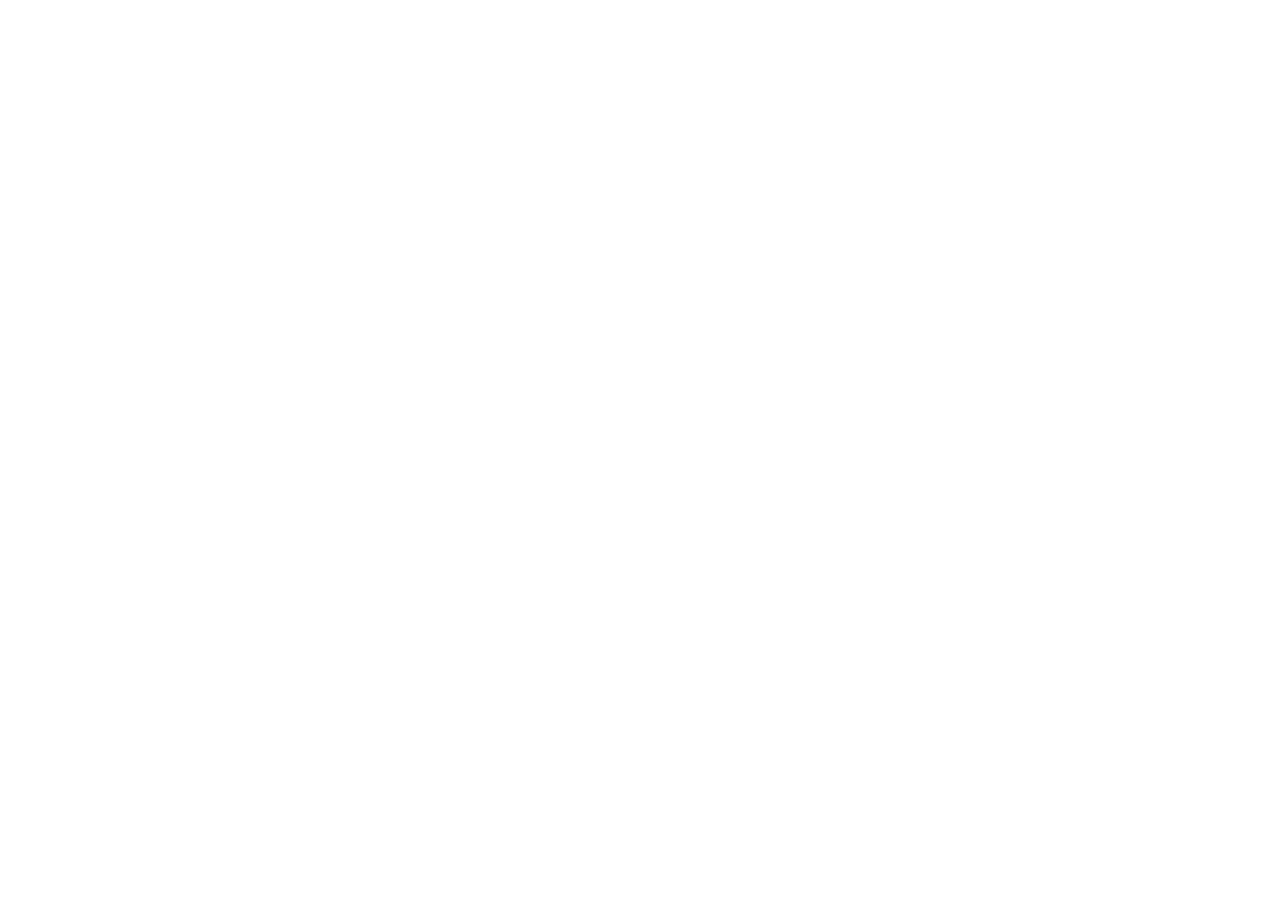
==== login.html @ 9ccfa8c4 "初始化项目" ====
<!DOCTYPE html>
<html lang="en">

<head>
    <meta charset="UTF-8">
    <meta name="viewport" content="width=device-width, initial-scale=1.0">
    <title>Document</title>
</head>

<body>

</body>

</html>
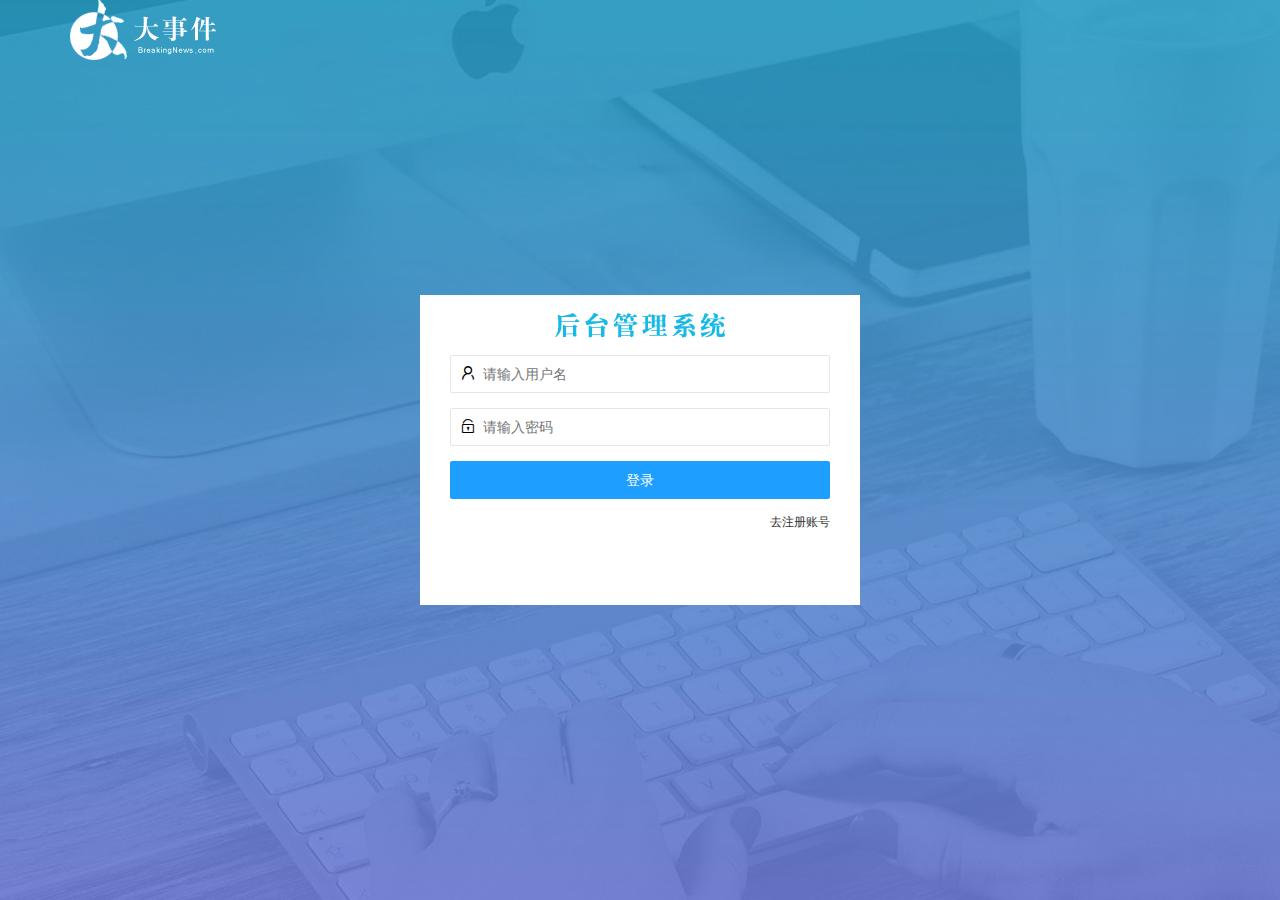
==== commit 88781d8d: "完成了登录和注册功能的开发" ====
--- a/login.html
+++ b/login.html
@@ -4,8 +4,83 @@
 <head>
     <meta charset="UTF-8">
     <meta name="viewport" content="width=device-width, initial-scale=1.0">
-    <title>Document</title>
+    <title>大事件-注册/登录</title>
+    <!-- 引入LayUI的样式 -->
+    <link rel="stylesheet" href="/assets/lib/layui/css/layui.css" />
+    <!-- 引入自己的css -->
+    <link rel="stylesheet" href="/assets/css/login.css" />
 </head>
+<!-- 头部logo模块 -->
+<div class="layui-main">
+    <img src="/assets/images/logo.png" alt="" />
+</div>
+
+<!-- 登录注册区域 -->
+<div class="loginAndRegBox">
+    <div class="title-box"></div>
+    <!-- 登陆的div -->
+    <div class="login-box">
+        <!-- 登陆的表单 -->
+        <form class="layui-form" id="form_login">
+            <!-- 用户名 -->
+            <div class="layui-form-item">
+                <i class="layui-icon layui-icon-username"></i>
+                <input type="text" name="username" required lay-verify="required" placeholder="请输入用户名" autocomplete="off" class="layui-input">
+            </div>
+            <!-- 密码 -->
+            <div class="layui-form-item ">
+                <i class="layui-icon layui-icon-password"></i>
+                <input type="password" name="password" required lay-verify="required|pwd" placeholder="请输入密码" autocomplete="off" class="layui-input">
+            </div>
+            <!-- 登录按钮 -->
+            <div class="layui-form-item">
+                <!-- 注意: 表单按钮和普通按钮的最大区别就是 lay-submit属性 -->
+                <button class="layui-btn layui-btn-fluid layui-btn-normal" lay-submit>登录</button>
+            </div>
+            <div class="layui-form-item links">
+                <a href="javascript:;" id="link_reg">去注册账号</a>
+            </div>
+        </form>
+
+    </div>
+    <!-- 注册的div -->
+    <div class="reg-box">
+        <form class="layui-form" id="form_reg">
+            <!-- 用户名 -->
+            <div class="layui-form-item">
+                <i class="layui-icon layui-icon-username"></i>
+                <input type="text" name="username" required lay-verify="required" placeholder="请输入用户名" autocomplete="off" class="layui-input">
+            </div>
+            <!-- 密码 -->
+            <div class="layui-form-item ">
+                <i class="layui-icon layui-icon-password"></i>
+                <input type="password" name="password" required lay-verify="required|pwd" placeholder="请输入密码" autocomplete="off" class="layui-input">
+            </div>
+            <!-- 二次密码 -->
+            <div class="layui-form-item ">
+                <i class="layui-icon layui-icon-password"></i>
+                <input type="password" name="repassword" required lay-verify="required|pwd|repwd" placeholder="再次确认密码" autocomplete="off" class="layui-input">
+            </div>
+            <!-- 注册按钮 -->
+            <div class="layui-form-item">
+                <!-- 注意: 表单按钮和普通按钮的最大区别就是 lay-submit属性 -->
+                <button class="layui-btn layui-btn-fluid layui-btn-normal" lay-submit>注册</button>
+            </div>
+            <div class="layui-form-item links">
+                <a href="javascript:;" id="link_login">去登陆</a>
+            </div>
+        </form>
+
+    </div>
+</div>
+<!-- 导入leyUI的js文件 -->
+<script src="/assets/lib/layui/layui.all.js"></script>
+<!-- 导入jQuery -->
+<script src="/assets/lib/jquery.js"></script>
+<!-- 导入baseAPI -->
+<script src="/assets/js/baseAPI.js"></script>
+<!-- 导入自己的js -->
+<script src="/assets/js/login.js"></script>
 
 <body>
 
--- a/assets/lib/layui/css/layui.css
+++ b/assets/lib/layui/css/layui.css
@@ -0,0 +1,2 @@
+/** layui-v2.5.5 MIT License By https://www.layui.com */
+ .layui-inline,img{display:inline-block;vertical-align:middle}h1,h2,h3,h4,h5,h6{font-weight:400}.layui-edge,.layui-header,.layui-inline,.layui-main{position:relative}.layui-body,.layui-edge,.layui-elip{overflow:hidden}.layui-btn,.layui-edge,.layui-inline,img{vertical-align:middle}.layui-btn,.layui-disabled,.layui-icon,.layui-unselect{-moz-user-select:none;-webkit-user-select:none;-ms-user-select:none}.layui-elip,.layui-form-checkbox span,.layui-form-pane .layui-form-label{text-overflow:ellipsis;white-space:nowrap}.layui-breadcrumb,.layui-tree-btnGroup{visibility:hidden}blockquote,body,button,dd,div,dl,dt,form,h1,h2,h3,h4,h5,h6,input,li,ol,p,pre,td,textarea,th,ul{margin:0;padding:0;-webkit-tap-highlight-color:rgba(0,0,0,0)}a:active,a:hover{outline:0}img{border:none}li{list-style:none}table{border-collapse:collapse;border-spacing:0}h4,h5,h6{font-size:100%}button,input,optgroup,option,select,textarea{font-family:inherit;font-size:inherit;font-style:inherit;font-weight:inherit;outline:0}pre{white-space:pre-wrap;white-space:-moz-pre-wrap;white-space:-pre-wrap;white-space:-o-pre-wrap;word-wrap:break-word}body{line-height:24px;font:14px Helvetica Neue,Helvetica,PingFang SC,Tahoma,Arial,sans-serif}hr{height:1px;margin:10px 0;border:0;clear:both}a{color:#333;text-decoration:none}a:hover{color:#777}a cite{font-style:normal;*cursor:pointer}.layui-border-box,.layui-border-box *{box-sizing:border-box}.layui-box,.layui-box *{box-sizing:content-box}.layui-clear{clear:both;*zoom:1}.layui-clear:after{content:'\20';clear:both;*zoom:1;display:block;height:0}.layui-inline{*display:inline;*zoom:1}.layui-edge{display:inline-block;width:0;height:0;border-width:6px;border-style:dashed;border-color:transparent}.layui-edge-top{top:-4px;border-bottom-color:#999;border-bottom-style:solid}.layui-edge-right{border-left-color:#999;border-left-style:solid}.layui-edge-bottom{top:2px;border-top-color:#999;border-top-style:solid}.layui-edge-left{border-right-color:#999;border-right-style:solid}.layui-disabled,.layui-disabled:hover{color:#d2d2d2!important;cursor:not-allowed!important}.layui-circle{border-radius:100%}.layui-show{display:block!important}.layui-hide{display:none!important}@font-face{font-family:layui-icon;src:url(../font/iconfont.eot?v=250);src:url(../font/iconfont.eot?v=250#iefix) format('embedded-opentype'),url(../font/iconfont.woff2?v=250) format('woff2'),url(../font/iconfont.woff?v=250) format('woff'),url(../font/iconfont.ttf?v=250) format('truetype'),url(../font/iconfont.svg?v=250#layui-icon) format('svg')}.layui-icon{font-family:layui-icon!important;font-size:16px;font-style:normal;-webkit-font-smoothing:antialiased;-moz-osx-font-smoothing:grayscale}.layui-icon-reply-fill:before{content:"\e611"}.layui-icon-set-fill:before{content:"\e614"}.layui-icon-menu-fill:before{content:"\e60f"}.layui-icon-search:before{content:"\e615"}.layui-icon-share:before{content:"\e641"}.layui-icon-set-sm:before{content:"\e620"}.layui-icon-engine:before{content:"\e628"}.layui-icon-close:before{content:"\1006"}.layui-icon-close-fill:before{content:"\1007"}.layui-icon-chart-screen:before{content:"\e629"}.layui-icon-star:before{content:"\e600"}.layui-icon-circle-dot:before{content:"\e617"}.layui-icon-chat:before{content:"\e606"}.layui-icon-release:before{content:"\e609"}.layui-icon-list:before{content:"\e60a"}.layui-icon-chart:before{content:"\e62c"}.layui-icon-ok-circle:before{content:"\1005"}.layui-icon-layim-theme:before{content:"\e61b"}.layui-icon-table:before{content:"\e62d"}.layui-icon-right:before{content:"\e602"}.layui-icon-left:before{content:"\e603"}.layui-icon-cart-simple:before{content:"\e698"}.layui-icon-face-cry:before{content:"\e69c"}.layui-icon-face-smile:before{content:"\e6af"}.layui-icon-survey:before{content:"\e6b2"}.layui-icon-tree:before{content:"\e62e"}.layui-icon-upload-circle:before{content:"\e62f"}.layui-icon-add-circle:before{content:"\e61f"}.layui-icon-download-circle:before{content:"\e601"}.layui-icon-templeate-1:before{content:"\e630"}.layui-icon-util:before{content:"\e631"}.layui-icon-face-surprised:before{content:"\e664"}.layui-icon-edit:before{content:"\e642"}.layui-icon-speaker:before{content:"\e645"}.layui-icon-down:before{content:"\e61a"}.layui-icon-file:before{content:"\e621"}.layui-icon-layouts:before{content:"\e632"}.layui-icon-rate-half:before{content:"\e6c9"}.layui-icon-add-circle-fine:before{content:"\e608"}.layui-icon-prev-circle:before{content:"\e633"}.layui-icon-read:before{content:"\e705"}.layui-icon-404:before{content:"\e61c"}.layui-icon-carousel:before{content:"\e634"}.layui-icon-help:before{content:"\e607"}.layui-icon-code-circle:before{content:"\e635"}.layui-icon-water:before{content:"\e636"}.layui-icon-username:before{content:"\e66f"}.layui-icon-find-fill:before{content:"\e670"}.layui-icon-about:before{content:"\e60b"}.layui-icon-location:before{content:"\e715"}.layui-icon-up:before{content:"\e619"}.layui-icon-pause:before{content:"\e651"}.layui-icon-date:before{content:"\e637"}.layui-icon-layim-uploadfile:before{content:"\e61d"}.layui-icon-delete:before{content:"\e640"}.layui-icon-play:before{content:"\e652"}.layui-icon-top:before{content:"\e604"}.layui-icon-friends:before{content:"\e612"}.layui-icon-refresh-3:before{content:"\e9aa"}.layui-icon-ok:before{content:"\e605"}.layui-icon-layer:before{content:"\e638"}.layui-icon-face-smile-fine:before{content:"\e60c"}.layui-icon-dollar:before{content:"\e659"}.layui-icon-group:before{content:"\e613"}.layui-icon-layim-download:before{content:"\e61e"}.layui-icon-picture-fine:before{content:"\e60d"}.layui-icon-link:before{content:"\e64c"}.layui-icon-diamond:before{content:"\e735"}.layui-icon-log:before{content:"\e60e"}.layui-icon-rate-solid:before{content:"\e67a"}.layui-icon-fonts-del:before{content:"\e64f"}.layui-icon-unlink:before{content:"\e64d"}.layui-icon-fonts-clear:before{content:"\e639"}.layui-icon-triangle-r:before{content:"\e623"}.layui-icon-circle:before{content:"\e63f"}.layui-icon-radio:before{content:"\e643"}.layui-icon-align-center:before{content:"\e647"}.layui-icon-align-right:before{content:"\e648"}.layui-icon-align-left:before{content:"\e649"}.layui-icon-loading-1:before{content:"\e63e"}.layui-icon-return:before{content:"\e65c"}.layui-icon-fonts-strong:before{content:"\e62b"}.layui-icon-upload:before{content:"\e67c"}.layui-icon-dialogue:before{content:"\e63a"}.layui-icon-video:before{content:"\e6ed"}.layui-icon-headset:before{content:"\e6fc"}.layui-icon-cellphone-fine:before{content:"\e63b"}.layui-icon-add-1:before{content:"\e654"}.layui-icon-face-smile-b:before{content:"\e650"}.layui-icon-fonts-html:before{content:"\e64b"}.layui-icon-form:before{content:"\e63c"}.layui-icon-cart:before{content:"\e657"}.layui-icon-camera-fill:before{content:"\e65d"}.layui-icon-tabs:before{content:"\e62a"}.layui-icon-fonts-code:before{content:"\e64e"}.layui-icon-fire:before{content:"\e756"}.layui-icon-set:before{content:"\e716"}.layui-icon-fonts-u:before{content:"\e646"}.layui-icon-triangle-d:before{content:"\e625"}.layui-icon-tips:before{content:"\e702"}.layui-icon-picture:before{content:"\e64a"}.layui-icon-more-vertical:before{content:"\e671"}.layui-icon-flag:before{content:"\e66c"}.layui-icon-loading:before{content:"\e63d"}.layui-icon-fonts-i:before{content:"\e644"}.layui-icon-refresh-1:before{content:"\e666"}.layui-icon-rmb:before{content:"\e65e"}.layui-icon-home:before{content:"\e68e"}.layui-icon-user:before{content:"\e770"}.layui-icon-notice:before{content:"\e667"}.layui-icon-login-weibo:before{content:"\e675"}.layui-icon-voice:before{content:"\e688"}.layui-icon-upload-drag:before{content:"\e681"}.layui-icon-login-qq:before{content:"\e676"}.layui-icon-snowflake:before{content:"\e6b1"}.layui-icon-file-b:before{content:"\e655"}.layui-icon-template:before{content:"\e663"}.layui-icon-auz:before{content:"\e672"}.layui-icon-console:before{content:"\e665"}.layui-icon-app:before{content:"\e653"}.layui-icon-prev:before{content:"\e65a"}.layui-icon-website:before{content:"\e7ae"}.layui-icon-next:before{content:"\e65b"}.layui-icon-component:before{content:"\e857"}.layui-icon-more:before{content:"\e65f"}.layui-icon-login-wechat:before{content:"\e677"}.layui-icon-shrink-right:before{content:"\e668"}.layui-icon-spread-left:before{content:"\e66b"}.layui-icon-camera:before{content:"\e660"}.layui-icon-note:before{content:"\e66e"}.layui-icon-refresh:before{content:"\e669"}.layui-icon-female:before{content:"\e661"}.layui-icon-male:before{content:"\e662"}.layui-icon-password:before{content:"\e673"}.layui-icon-senior:before{content:"\e674"}.layui-icon-theme:before{content:"\e66a"}.layui-icon-tread:before{content:"\e6c5"}.layui-icon-praise:before{content:"\e6c6"}.layui-icon-star-fill:before{content:"\e658"}.layui-icon-rate:before{content:"\e67b"}.layui-icon-template-1:before{content:"\e656"}.layui-icon-vercode:before{content:"\e679"}.layui-icon-cellphone:before{content:"\e678"}.layui-icon-screen-full:before{content:"\e622"}.layui-icon-screen-restore:before{content:"\e758"}.layui-icon-cols:before{content:"\e610"}.layui-icon-export:before{content:"\e67d"}.layui-icon-print:before{content:"\e66d"}.layui-icon-slider:before{content:"\e714"}.layui-icon-addition:before{content:"\e624"}.layui-icon-subtraction:before{content:"\e67e"}.layui-icon-service:before{content:"\e626"}.layui-icon-transfer:before{content:"\e691"}.layui-main{width:1140px;margin:0 auto}.layui-header{z-index:1000;height:60px}.layui-header a:hover{transition:all .5s;-webkit-transition:all .5s}.layui-side{position:fixed;left:0;top:0;bottom:0;z-index:999;width:200px;overflow-x:hidden}.layui-side-scroll{position:relative;width:220px;height:100%;overflow-x:hidden}.layui-body{position:absolute;left:200px;right:0;top:0;bottom:0;z-index:998;width:auto;overflow-y:auto;box-sizing:border-box}.layui-layout-body{overflow:hidden}.layui-layout-admin .layui-header{background-color:#23262E}.layui-layout-admin .layui-side{top:60px;width:200px;overflow-x:hidden}.layui-layout-admin .layui-body{position:fixed;top:60px;bottom:44px}.layui-layout-admin .layui-main{width:auto;margin:0 15px}.layui-layout-admin .layui-footer{position:fixed;left:200px;right:0;bottom:0;height:44px;line-height:44px;padding:0 15px;background-color:#eee}.layui-layout-admin .layui-logo{position:absolute;left:0;top:0;width:200px;height:100%;line-height:60px;text-align:center;color:#009688;font-size:16px}.layui-layout-admin .layui-header .layui-nav{background:0 0}.layui-layout-left{position:absolute!important;left:200px;top:0}.layui-layout-right{position:absolute!important;right:0;top:0}.layui-container{position:relative;margin:0 auto;padding:0 15px;box-sizing:border-box}.layui-fluid{position:relative;margin:0 auto;padding:0 15px}.layui-row:after,.layui-row:before{content:'';display:block;clear:both}.layui-col-lg1,.layui-col-lg10,.layui-col-lg11,.layui-col-lg12,.layui-col-lg2,.layui-col-lg3,.layui-col-lg4,.layui-col-lg5,.layui-col-lg6,.layui-col-lg7,.layui-col-lg8,.layui-col-lg9,.layui-col-md1,.layui-col-md10,.layui-col-md11,.layui-col-md12,.layui-col-md2,.layui-col-md3,.layui-col-md4,.layui-col-md5,.layui-col-md6,.layui-col-md7,.layui-col-md8,.layui-col-md9,.layui-col-sm1,.layui-col-sm10,.layui-col-sm11,.layui-col-sm12,.layui-col-sm2,.layui-col-sm3,.layui-col-sm4,.layui-col-sm5,.layui-col-sm6,.layui-col-sm7,.layui-col-sm8,.layui-col-sm9,.layui-col-xs1,.layui-col-xs10,.layui-col-xs11,.layui-col-xs12,.layui-col-xs2,.layui-col-xs3,.layui-col-xs4,.layui-col-xs5,.layui-col-xs6,.layui-col-xs7,.layui-col-xs8,.layui-col-xs9{position:relative;display:block;box-sizing:border-box}.layui-col-xs1,.layui-col-xs10,.layui-col-xs11,.layui-col-xs12,.layui-col-xs2,.layui-col-xs3,.layui-col-xs4,.layui-col-xs5,.layui-col-xs6,.layui-col-xs7,.layui-col-xs8,.layui-col-xs9{float:left}.layui-col-xs1{width:8.33333333%}.layui-col-xs2{width:16.66666667%}.layui-col-xs3{width:25%}.layui-col-xs4{width:33.33333333%}.layui-col-xs5{width:41.66666667%}.layui-col-xs6{width:50%}.layui-col-xs7{width:58.33333333%}.layui-col-xs8{width:66.66666667%}.layui-col-xs9{width:75%}.layui-col-xs10{width:83.33333333%}.layui-col-xs11{width:91.66666667%}.layui-col-xs12{width:100%}.layui-col-xs-offset1{margin-left:8.33333333%}.layui-col-xs-offset2{margin-left:16.66666667%}.layui-col-xs-offset3{margin-left:25%}.layui-col-xs-offset4{margin-left:33.33333333%}.layui-col-xs-offset5{margin-left:41.66666667%}.layui-col-xs-offset6{margin-left:50%}.layui-col-xs-offset7{margin-left:58.33333333%}.layui-col-xs-offset8{margin-left:66.66666667%}.layui-col-xs-offset9{margin-left:75%}.layui-col-xs-offset10{margin-left:83.33333333%}.layui-col-xs-offset11{margin-left:91.66666667%}.layui-col-xs-offset12{margin-left:100%}@media screen and (max-width:768px){.layui-hide-xs{display:none!important}.layui-show-xs-block{display:block!important}.layui-show-xs-inline{display:inline!important}.layui-show-xs-inline-block{display:inline-block!important}}@media screen and (min-width:768px){.layui-container{width:750px}.layui-hide-sm{display:none!important}.layui-show-sm-block{display:block!important}.layui-show-sm-inline{display:inline!important}.layui-show-sm-inline-block{display:inline-block!important}.layui-col-sm1,.layui-col-sm10,.layui-col-sm11,.layui-col-sm12,.layui-col-sm2,.layui-col-sm3,.layui-col-sm4,.layui-col-sm5,.layui-col-sm6,.layui-col-sm7,.layui-col-sm8,.layui-col-sm9{float:left}.layui-col-sm1{width:8.33333333%}.layui-col-sm2{width:16.66666667%}.layui-col-sm3{width:25%}.layui-col-sm4{width:33.33333333%}.layui-col-sm5{width:41.66666667%}.layui-col-sm6{width:50%}.layui-col-sm7{width:58.33333333%}.layui-col-sm8{width:66.66666667%}.layui-col-sm9{width:75%}.layui-col-sm10{width:83.33333333%}.layui-col-sm11{width:91.66666667%}.layui-col-sm12{width:100%}.layui-col-sm-offset1{margin-left:8.33333333%}.layui-col-sm-offset2{margin-left:16.66666667%}.layui-col-sm-offset3{margin-left:25%}.layui-col-sm-offset4{margin-left:33.33333333%}.layui-col-sm-offset5{margin-left:41.66666667%}.layui-col-sm-offset6{margin-left:50%}.layui-col-sm-offset7{margin-left:58.33333333%}.layui-col-sm-offset8{margin-left:66.66666667%}.layui-col-sm-offset9{margin-left:75%}.layui-col-sm-offset10{margin-left:83.33333333%}.layui-col-sm-offset11{margin-left:91.66666667%}.layui-col-sm-offset12{margin-left:100%}}@media screen and (min-width:992px){.layui-container{width:970px}.layui-hide-md{display:none!important}.layui-show-md-block{display:block!important}.layui-show-md-inline{display:inline!important}.layui-show-md-inline-block{display:inline-block!important}.layui-col-md1,.layui-col-md10,.layui-col-md11,.layui-col-md12,.layui-col-md2,.layui-col-md3,.layui-col-md4,.layui-col-md5,.layui-col-md6,.layui-col-md7,.layui-col-md8,.layui-col-md9{float:left}.layui-col-md1{width:8.33333333%}.layui-col-md2{width:16.66666667%}.layui-col-md3{width:25%}.layui-col-md4{width:33.33333333%}.layui-col-md5{width:41.66666667%}.layui-col-md6{width:50%}.layui-col-md7{width:58.33333333%}.layui-col-md8{width:66.66666667%}.layui-col-md9{width:75%}.layui-col-md10{width:83.33333333%}.layui-col-md11{width:91.66666667%}.layui-col-md12{width:100%}.layui-col-md-offset1{margin-left:8.33333333%}.layui-col-md-offset2{margin-left:16.66666667%}.layui-col-md-offset3{margin-left:25%}.layui-col-md-offset4{margin-left:33.33333333%}.layui-col-md-offset5{margin-left:41.66666667%}.layui-col-md-offset6{margin-left:50%}.layui-col-md-offset7{margin-left:58.33333333%}.layui-col-md-offset8{margin-left:66.66666667%}.layui-col-md-offset9{margin-left:75%}.layui-col-md-offset10{margin-left:83.33333333%}.layui-col-md-offset11{margin-left:91.66666667%}.layui-col-md-offset12{margin-left:100%}}@media screen and (min-width:1200px){.layui-container{width:1170px}.layui-hide-lg{display:none!important}.layui-show-lg-block{display:block!important}.layui-show-lg-inline{display:inline!important}.layui-show-lg-inline-block{display:inline-block!important}.layui-col-lg1,.layui-col-lg10,.layui-col-lg11,.layui-col-lg12,.layui-col-lg2,.layui-col-lg3,.layui-col-lg4,.layui-col-lg5,.layui-col-lg6,.layui-col-lg7,.layui-col-lg8,.layui-col-lg9{float:left}.layui-col-lg1{width:8.33333333%}.layui-col-lg2{width:16.66666667%}.layui-col-lg3{width:25%}.layui-col-lg4{width:33.33333333%}.layui-col-lg5{width:41.66666667%}.layui-col-lg6{width:50%}.layui-col-lg7{width:58.33333333%}.layui-col-lg8{width:66.66666667%}.layui-col-lg9{width:75%}.layui-col-lg10{width:83.33333333%}.layui-col-lg11{width:91.66666667%}.layui-col-lg12{width:100%}.layui-col-lg-offset1{margin-left:8.33333333%}.layui-col-lg-offset2{margin-left:16.66666667%}.layui-col-lg-offset3{margin-left:25%}.layui-col-lg-offset4{margin-left:33.33333333%}.layui-col-lg-offset5{margin-left:41.66666667%}.layui-col-lg-offset6{margin-left:50%}.layui-col-lg-offset7{margin-left:58.33333333%}.layui-col-lg-offset8{margin-left:66.66666667%}.layui-col-lg-offset9{margin-left:75%}.layui-col-lg-offset10{margin-left:83.33333333%}.layui-col-lg-offset11{margin-left:91.66666667%}.layui-col-lg-offset12{margin-left:100%}}.layui-col-space1{margin:-.5px}.layui-col-space1>*{padding:.5px}.layui-col-space3{margin:-1.5px}.layui-col-space3>*{padding:1.5px}.layui-col-space5{margin:-2.5px}.layui-col-space5>*{padding:2.5px}.layui-col-space8{margin:-3.5px}.layui-col-space8>*{padding:3.5px}.layui-col-space10{margin:-5px}.layui-col-space10>*{padding:5px}.layui-col-space12{margin:-6px}.layui-col-space12>*{padding:6px}.layui-col-space15{margin:-7.5px}.layui-col-space15>*{padding:7.5px}.layui-col-space18{margin:-9px}.layui-col-space18>*{padding:9px}.layui-col-space20{margin:-10px}.layui-col-space20>*{padding:10px}.layui-col-space22{margin:-11px}.layui-col-space22>*{padding:11px}.layui-col-space25{margin:-12.5px}.layui-col-space25>*{padding:12.5px}.layui-col-space30{margin:-15px}.layui-col-space30>*{padding:15px}.layui-btn,.layui-input,.layui-select,.layui-textarea,.layui-upload-button{outline:0;-webkit-appearance:none;transition:all .3s;-webkit-transition:all .3s;box-sizing:border-box}.layui-elem-quote{margin-bottom:10px;padding:15px;line-height:22px;border-left:5px solid #009688;border-radius:0 2px 2px 0;background-color:#f2f2f2}.layui-quote-nm{border-style:solid;border-width:1px 1px 1px 5px;background:0 0}.layui-elem-field{margin-bottom:10px;padding:0;border-width:1px;border-style:solid}.layui-elem-field legend{margin-left:20px;padding:0 10px;font-size:20px;font-weight:300}.layui-field-title{margin:10px 0 20px;border-width:1px 0 0}.layui-field-box{padding:10px 15px}.layui-field-title .layui-field-box{padding:10px 0}.layui-progress{position:relative;height:6px;border-radius:20px;background-color:#e2e2e2}.layui-progress-bar{position:absolute;left:0;top:0;width:0;max-width:100%;height:6px;border-radius:20px;text-align:right;background-color:#5FB878;transition:all .3s;-webkit-transition:all .3s}.layui-progress-big,.layui-progress-big .layui-progress-bar{height:18px;line-height:18px}.layui-progress-text{position:relative;top:-20px;line-height:18px;font-size:12px;color:#666}.layui-progress-big .layui-progress-text{position:static;padding:0 10px;color:#fff}.layui-collapse{border-width:1px;border-style:solid;border-radius:2px}.layui-colla-content,.layui-colla-item{border-top-width:1px;border-top-style:solid}.layui-colla-item:first-child{border-top:none}.layui-colla-title{position:relative;height:42px;line-height:42px;padding:0 15px 0 35px;color:#333;background-color:#f2f2f2;cursor:pointer;font-size:14px;overflow:hidden}.layui-colla-content{display:none;padding:10px 15px;line-height:22px;color:#666}.layui-colla-icon{position:absolute;left:15px;top:0;font-size:14px}.layui-card{margin-bottom:15px;border-radius:2px;background-color:#fff;box-shadow:0 1px 2px 0 rgba(0,0,0,.05)}.layui-card:last-child{margin-bottom:0}.layui-card-header{position:relative;height:42px;line-height:42px;padding:0 15px;border-bottom:1px solid #f6f6f6;color:#333;border-radius:2px 2px 0 0;font-size:14px}.layui-bg-black,.layui-bg-blue,.layui-bg-cyan,.layui-bg-green,.layui-bg-orange,.layui-bg-red{color:#fff!important}.layui-card-body{position:relative;padding:10px 15px;line-height:24px}.layui-card-body[pad15]{padding:15px}.layui-card-body[pad20]{padding:20px}.layui-card-body .layui-table{margin:5px 0}.layui-card .layui-tab{margin:0}.layui-panel-window{position:relative;padding:15px;border-radius:0;border-top:5px solid #E6E6E6;background-color:#fff}.layui-auxiliar-moving{position:fixed;left:0;right:0;top:0;bottom:0;width:100%;height:100%;background:0 0;z-index:9999999999}.layui-form-label,.layui-form-mid,.layui-form-select,.layui-input-block,.layui-input-inline,.layui-textarea{position:relative}.layui-bg-red{background-color:#FF5722!important}.layui-bg-orange{background-color:#FFB800!important}.layui-bg-green{background-color:#009688!important}.layui-bg-cyan{background-color:#2F4056!important}.layui-bg-blue{background-color:#1E9FFF!important}.layui-bg-black{background-color:#393D49!important}.layui-bg-gray{background-color:#eee!important;color:#666!important}.layui-badge-rim,.layui-colla-content,.layui-colla-item,.layui-collapse,.layui-elem-field,.layui-form-pane .layui-form-item[pane],.layui-form-pane .layui-form-label,.layui-input,.layui-layedit,.layui-layedit-tool,.layui-quote-nm,.layui-select,.layui-tab-bar,.layui-tab-card,.layui-tab-title,.layui-tab-title .layui-this:after,.layui-textarea{border-color:#e6e6e6}.layui-timeline-item:before,hr{background-color:#e6e6e6}.layui-text{line-height:22px;font-size:14px;color:#666}.layui-text h1,.layui-text h2,.layui-text h3{font-weight:500;color:#333}.layui-text h1{font-size:30px}.layui-text h2{font-size:24px}.layui-text h3{font-size:18px}.layui-text a:not(.layui-btn){color:#01AAED}.layui-text a:not(.layui-btn):hover{text-decoration:underline}.layui-text ul{padding:5px 0 5px 15px}.layui-text ul li{margin-top:5px;list-style-type:disc}.layui-text em,.layui-word-aux{color:#999!important;padding:0 5px!important}.layui-btn{display:inline-block;height:38px;line-height:38px;padding:0 18px;background-color:#009688;color:#fff;white-space:nowrap;text-align:center;font-size:14px;border:none;border-radius:2px;cursor:pointer}.layui-btn:hover{opacity:.8;filter:alpha(opacity=80);color:#fff}.layui-btn:active{opacity:1;filter:alpha(opacity=100)}.layui-btn+.layui-btn{margin-left:10px}.layui-btn-container{font-size:0}.layui-btn-container .layui-btn{margin-right:10px;margin-bottom:10px}.layui-btn-container .layui-btn+.layui-btn{margin-left:0}.layui-table .layui-btn-container .layui-btn{margin-bottom:9px}.layui-btn-radius{border-radius:100px}.layui-btn .layui-icon{margin-right:3px;font-size:18px;vertical-align:bottom;vertical-align:middle\9}.layui-btn-primary{border:1px solid #C9C9C9;background-color:#fff;color:#555}.layui-btn-primary:hover{border-color:#009688;color:#333}.layui-btn-normal{background-color:#1E9FFF}.layui-btn-warm{background-color:#FFB800}.layui-btn-danger{background-color:#FF5722}.layui-btn-checked{background-color:#5FB878}.layui-btn-disabled,.layui-btn-disabled:active,.layui-btn-disabled:hover{border:1px solid #e6e6e6;background-color:#FBFBFB;color:#C9C9C9;cursor:not-allowed;opacity:1}.layui-btn-lg{height:44px;line-height:44px;padding:0 25px;font-size:16px}.layui-btn-sm{height:30px;line-height:30px;padding:0 10px;font-size:12px}.layui-btn-sm i{font-size:16px!important}.layui-btn-xs{height:22px;line-height:22px;padding:0 5px;font-size:12px}.layui-btn-xs i{font-size:14px!important}.layui-btn-group{display:inline-block;vertical-align:middle;font-size:0}.layui-btn-group .layui-btn{margin-left:0!important;margin-right:0!important;border-left:1px solid rgba(255,255,255,.5);border-radius:0}.layui-btn-group .layui-btn-primary{border-left:none}.layui-btn-group .layui-btn-primary:hover{border-color:#C9C9C9;color:#009688}.layui-btn-group .layui-btn:first-child{border-left:none;border-radius:2px 0 0 2px}.layui-btn-group .layui-btn-primary:first-child{border-left:1px solid #c9c9c9}.layui-btn-group .layui-btn:last-child{border-radius:0 2px 2px 0}.layui-btn-group .layui-btn+.layui-btn{margin-left:0}.layui-btn-group+.layui-btn-group{margin-left:10px}.layui-btn-fluid{width:100%}.layui-input,.layui-select,.layui-textarea{height:38px;line-height:1.3;line-height:38px\9;border-width:1px;border-style:solid;background-color:#fff;border-radius:2px}.layui-input::-webkit-input-placeholder,.layui-select::-webkit-input-placeholder,.layui-textarea::-webkit-input-placeholder{line-height:1.3}.layui-input,.layui-textarea{display:block;width:100%;padding-left:10px}.layui-input:hover,.layui-textarea:hover{border-color:#D2D2D2!important}.layui-input:focus,.layui-textarea:focus{border-color:#C9C9C9!important}.layui-textarea{min-height:100px;height:auto;line-height:20px;padding:6px 10px;resize:vertical}.layui-select{padding:0 10px}.layui-form input[type=checkbox],.layui-form input[type=radio],.layui-form select{display:none}.layui-form [lay-ignore]{display:initial}.layui-form-item{margin-bottom:15px;clear:both;*zoom:1}.layui-form-item:after{content:'\20';clear:both;*zoom:1;display:block;height:0}.layui-form-label{float:left;display:block;padding:9px 15px;width:80px;font-weight:400;line-height:20px;text-align:right}.layui-form-label-col{display:block;float:none;padding:9px 0;line-height:20px;text-align:left}.layui-form-item .layui-inline{margin-bottom:5px;margin-right:10px}.layui-input-block{margin-left:110px;min-height:36px}.layui-input-inline{display:inline-block;vertical-align:middle}.layui-form-item .layui-input-inline{float:left;width:190px;margin-right:10px}.layui-form-text .layui-input-inline{width:auto}.layui-form-mid{float:left;display:block;padding:9px 0!important;line-height:20px;margin-right:10px}.layui-form-danger+.layui-form-select .layui-input,.layui-form-danger:focus{border-color:#FF5722!important}.layui-form-select .layui-input{padding-right:30px;cursor:pointer}.layui-form-select .layui-edge{position:absolute;right:10px;top:50%;margin-top:-3px;cursor:pointer;border-width:6px;border-top-color:#c2c2c2;border-top-style:solid;transition:all .3s;-webkit-transition:all .3s}.layui-form-select dl{display:none;position:absolute;left:0;top:42px;padding:5px 0;z-index:899;min-width:100%;border:1px solid #d2d2d2;max-height:300px;overflow-y:auto;background-color:#fff;border-radius:2px;box-shadow:0 2px 4px rgba(0,0,0,.12);box-sizing:border-box}.layui-form-select dl dd,.layui-form-select dl dt{padding:0 10px;line-height:36px;white-space:nowrap;overflow:hidden;text-overflow:ellipsis}.layui-form-select dl dt{font-size:12px;color:#999}.layui-form-select dl dd{cursor:pointer}.layui-form-select dl dd:hover{background-color:#f2f2f2;-webkit-transition:.5s all;transition:.5s all}.layui-form-select .layui-select-group dd{padding-left:20px}.layui-form-select dl dd.layui-select-tips{padding-left:10px!important;color:#999}.layui-form-select dl dd.layui-this{background-color:#5FB878;color:#fff}.layui-form-checkbox,.layui-form-select dl dd.layui-disabled{background-color:#fff}.layui-form-selected dl{display:block}.layui-form-checkbox,.layui-form-checkbox *,.layui-form-switch{display:inline-block;vertical-align:middle}.layui-form-selected .layui-edge{margin-top:-9px;-webkit-transform:rotate(180deg);transform:rotate(180deg);margin-top:-3px\9}:root .layui-form-selected .layui-edge{margin-top:-9px\0/IE9}.layui-form-selectup dl{top:auto;bottom:42px}.layui-select-none{margin:5px 0;text-align:center;color:#999}.layui-select-disabled .layui-disabled{border-color:#eee!important}.layui-select-disabled .layui-edge{border-top-color:#d2d2d2}.layui-form-checkbox{position:relative;height:30px;line-height:30px;margin-right:10px;padding-right:30px;cursor:pointer;font-size:0;-webkit-transition:.1s linear;transition:.1s linear;box-sizing:border-box}.layui-form-checkbox span{padding:0 10px;height:100%;font-size:14px;border-radius:2px 0 0 2px;background-color:#d2d2d2;color:#fff;overflow:hidden}.layui-form-checkbox:hover span{background-color:#c2c2c2}.layui-form-checkbox i{position:absolute;right:0;top:0;width:30px;height:28px;border:1px solid #d2d2d2;border-left:none;border-radius:0 2px 2px 0;color:#fff;font-size:20px;text-align:center}.layui-form-checkbox:hover i{border-color:#c2c2c2;color:#c2c2c2}.layui-form-checked,.layui-form-checked:hover{border-color:#5FB878}.layui-form-checked span,.layui-form-checked:hover span{background-color:#5FB878}.layui-form-checked i,.layui-form-checked:hover i{color:#5FB878}.layui-form-item .layui-form-checkbox{margin-top:4px}.layui-form-checkbox[lay-skin=primary]{height:auto!important;line-height:normal!important;min-width:18px;min-height:18px;border:none!important;margin-right:0;padding-left:28px;padding-right:0;background:0 0}.layui-form-checkbox[lay-skin=primary] span{padding-left:0;padding-right:15px;line-height:18px;background:0 0;color:#666}.layui-form-checkbox[lay-skin=primary] i{right:auto;left:0;width:16px;height:16px;line-height:16px;border:1px solid #d2d2d2;font-size:12px;border-radius:2px;background-color:#fff;-webkit-transition:.1s linear;transition:.1s linear}.layui-form-checkbox[lay-skin=primary]:hover i{border-color:#5FB878;color:#fff}.layui-form-checked[lay-skin=primary] i{border-color:#5FB878!important;background-color:#5FB878;color:#fff}.layui-checkbox-disbaled[lay-skin=primary] span{background:0 0!important;color:#c2c2c2}.layui-checkbox-disbaled[lay-skin=primary]:hover i{border-color:#d2d2d2}.layui-form-item .layui-form-checkbox[lay-skin=primary]{margin-top:10px}.layui-form-switch{position:relative;height:22px;line-height:22px;min-width:35px;padding:0 5px;margin-top:8px;border:1px solid #d2d2d2;border-radius:20px;cursor:pointer;background-color:#fff;-webkit-transition:.1s linear;transition:.1s linear}.layui-form-switch i{position:absolute;left:5px;top:3px;width:16px;height:16px;border-radius:20px;background-color:#d2d2d2;-webkit-transition:.1s linear;transition:.1s linear}.layui-form-switch em{position:relative;top:0;width:25px;margin-left:21px;padding:0!important;text-align:center!important;color:#999!important;font-style:normal!important;font-size:12px}.layui-form-onswitch{border-color:#5FB878;background-color:#5FB878}.layui-checkbox-disbaled,.layui-checkbox-disbaled i{border-color:#e2e2e2!important}.layui-form-onswitch i{left:100%;margin-left:-21px;background-color:#fff}.layui-form-onswitch em{margin-left:5px;margin-right:21px;color:#fff!important}.layui-checkbox-disbaled span{background-color:#e2e2e2!important}.layui-checkbox-disbaled:hover i{color:#fff!important}[lay-radio]{display:none}.layui-form-radio,.layui-form-radio *{display:inline-block;vertical-align:middle}.layui-form-radio{line-height:28px;margin:6px 10px 0 0;padding-right:10px;cursor:pointer;font-size:0}.layui-form-radio *{font-size:14px}.layui-form-radio>i{margin-right:8px;font-size:22px;color:#c2c2c2}.layui-form-radio>i:hover,.layui-form-radioed>i{color:#5FB878}.layui-radio-disbaled>i{color:#e2e2e2!important}.layui-form-pane .layui-form-label{width:110px;padding:8px 15px;height:38px;line-height:20px;border-width:1px;border-style:solid;border-radius:2px 0 0 2px;text-align:center;background-color:#FBFBFB;overflow:hidden;box-sizing:border-box}.layui-form-pane .layui-input-inline{margin-left:-1px}.layui-form-pane .layui-input-block{margin-left:110px;left:-1px}.layui-form-pane .layui-input{border-radius:0 2px 2px 0}.layui-form-pane .layui-form-text .layui-form-label{float:none;width:100%;border-radius:2px;box-sizing:border-box;text-align:left}.layui-form-pane .layui-form-text .layui-input-inline{display:block;margin:0;top:-1px;clear:both}.layui-form-pane .layui-form-text .layui-input-block{margin:0;left:0;top:-1px}.layui-form-pane .layui-form-text .layui-textarea{min-height:100px;border-radius:0 0 2px 2px}.layui-form-pane .layui-form-checkbox{margin:4px 0 4px 10px}.layui-form-pane .layui-form-radio,.layui-form-pane .layui-form-switch{margin-top:6px;margin-left:10px}.layui-form-pane .layui-form-item[pane]{position:relative;border-width:1px;border-style:solid}.layui-form-pane .layui-form-item[pane] .layui-form-label{position:absolute;left:0;top:0;height:100%;border-width:0 1px 0 0}.layui-form-pane .layui-form-item[pane] .layui-input-inline{margin-left:110px}@media screen and (max-width:450px){.layui-form-item .layui-form-label{text-overflow:ellipsis;overflow:hidden;white-space:nowrap}.layui-form-item .layui-inline{display:block;margin-right:0;margin-bottom:20px;clear:both}.layui-form-item .layui-inline:after{content:'\20';clear:both;display:block;height:0}.layui-form-item .layui-input-inline{display:block;float:none;left:-3px;width:auto;margin:0 0 10px 112px}.layui-form-item .layui-input-inline+.layui-form-mid{margin-left:110px;top:-5px;padding:0}.layui-form-item .layui-form-checkbox{margin-right:5px;margin-bottom:5px}}.layui-layedit{border-width:1px;border-style:solid;border-radius:2px}.layui-layedit-tool{padding:3px 5px;border-bottom-width:1px;border-bottom-style:solid;font-size:0}.layedit-tool-fixed{position:fixed;top:0;border-top:1px solid #e2e2e2}.layui-layedit-tool .layedit-tool-mid,.layui-layedit-tool .layui-icon{display:inline-block;vertical-align:middle;text-align:center;font-size:14px}.layui-layedit-tool .layui-icon{position:relative;width:32px;height:30px;line-height:30px;margin:3px 5px;color:#777;cursor:pointer;border-radius:2px}.layui-layedit-tool .layui-icon:hover{color:#393D49}.layui-layedit-tool .layui-icon:active{color:#000}.layui-layedit-tool .layedit-tool-active{background-color:#e2e2e2;color:#000}.layui-layedit-tool .layui-disabled,.layui-layedit-tool .layui-disabled:hover{color:#d2d2d2;cursor:not-allowed}.layui-layedit-tool .layedit-tool-mid{width:1px;height:18px;margin:0 10px;background-color:#d2d2d2}.layedit-tool-html{width:50px!important;font-size:30px!important}.layedit-tool-b,.layedit-tool-code,.layedit-tool-help{font-size:16px!important}.layedit-tool-d,.layedit-tool-face,.layedit-tool-image,.layedit-tool-unlink{font-size:18px!important}.layedit-tool-image input{position:absolute;font-size:0;left:0;top:0;width:100%;height:100%;opacity:.01;filter:Alpha(opacity=1);cursor:pointer}.layui-layedit-iframe iframe{display:block;width:100%}#LAY_layedit_code{overflow:hidden}.layui-laypage{display:inline-block;*display:inline;*zoom:1;vertical-align:middle;margin:10px 0;font-size:0}.layui-laypage>a:first-child,.layui-laypage>a:first-child em{border-radius:2px 0 0 2px}.layui-laypage>a:last-child,.layui-laypage>a:last-child em{border-radius:0 2px 2px 0}.layui-laypage>:first-child{margin-left:0!important}.layui-laypage>:last-child{margin-right:0!important}.layui-laypage a,.layui-laypage button,.layui-laypage input,.layui-laypage select,.layui-laypage span{border:1px solid #e2e2e2}.layui-laypage a,.layui-laypage span{display:inline-block;*display:inline;*zoom:1;vertical-align:middle;padding:0 15px;height:28px;line-height:28px;margin:0 -1px 5px 0;background-color:#fff;color:#333;font-size:12px}.layui-flow-more a *,.layui-laypage input,.layui-table-view select[lay-ignore]{display:inline-block}.layui-laypage a:hover{color:#009688}.layui-laypage em{font-style:normal}.layui-laypage .layui-laypage-spr{color:#999;font-weight:700}.layui-laypage a{text-decoration:none}.layui-laypage .layui-laypage-curr{position:relative}.layui-laypage .layui-laypage-curr em{position:relative;color:#fff}.layui-laypage .layui-laypage-curr .layui-laypage-em{position:absolute;left:-1px;top:-1px;padding:1px;width:100%;height:100%;background-color:#009688}.layui-laypage-em{border-radius:2px}.layui-laypage-next em,.layui-laypage-prev em{font-family:Sim sun;font-size:16px}.layui-laypage .layui-laypage-count,.layui-laypage .layui-laypage-limits,.layui-laypage .layui-laypage-refresh,.layui-laypage .layui-laypage-skip{margin-left:10px;margin-right:10px;padding:0;border:none}.layui-laypage .layui-laypage-limits,.layui-laypage .layui-laypage-refresh{vertical-align:top}.layui-laypage .layui-laypage-refresh i{font-size:18px;cursor:pointer}.layui-laypage select{height:22px;padding:3px;border-radius:2px;cursor:pointer}.layui-laypage .layui-laypage-skip{height:30px;line-height:30px;color:#999}.layui-laypage button,.layui-laypage input{height:30px;line-height:30px;border-radius:2px;vertical-align:top;background-color:#fff;box-sizing:border-box}.layui-laypage input{width:40px;margin:0 10px;padding:0 3px;text-align:center}.layui-laypage input:focus,.layui-laypage select:focus{border-color:#009688!important}.layui-laypage button{margin-left:10px;padding:0 10px;cursor:pointer}.layui-table,.layui-table-view{margin:10px 0}.layui-flow-more{margin:10px 0;text-align:center;color:#999;font-size:14px}.layui-flow-more a{height:32px;line-height:32px}.layui-flow-more a *{vertical-align:top}.layui-flow-more a cite{padding:0 20px;border-radius:3px;background-color:#eee;color:#333;font-style:normal}.layui-flow-more a cite:hover{opacity:.8}.layui-flow-more a i{font-size:30px;color:#737383}.layui-table{width:100%;background-color:#fff;color:#666}.layui-table tr{transition:all .3s;-webkit-transition:all .3s}.layui-table th{text-align:left;font-weight:400}.layui-table tbody tr:hover,.layui-table thead tr,.layui-table-click,.layui-table-header,.layui-table-hover,.layui-table-mend,.layui-table-patch,.layui-table-tool,.layui-table-total,.layui-table-total tr,.layui-table[lay-even] tr:nth-child(even){background-color:#f2f2f2}.layui-table td,.layui-table th,.layui-table-col-set,.layui-table-fixed-r,.layui-table-grid-down,.layui-table-header,.layui-table-page,.layui-table-tips-main,.layui-table-tool,.layui-table-total,.layui-table-view,.layui-table[lay-skin=line],.layui-table[lay-skin=row]{border-width:1px;border-style:solid;border-color:#e6e6e6}.layui-table td,.layui-table th{position:relative;padding:9px 15px;min-height:20px;line-height:20px;font-size:14px}.layui-table[lay-skin=line] td,.layui-table[lay-skin=line] th{border-width:0 0 1px}.layui-table[lay-skin=row] td,.layui-table[lay-skin=row] th{border-width:0 1px 0 0}.layui-table[lay-skin=nob] td,.layui-table[lay-skin=nob] th{border:none}.layui-table img{max-width:100px}.layui-table[lay-size=lg] td,.layui-table[lay-size=lg] th{padding:15px 30px}.layui-table-view .layui-table[lay-size=lg] .layui-table-cell{height:40px;line-height:40px}.layui-table[lay-size=sm] td,.layui-table[lay-size=sm] th{font-size:12px;padding:5px 10px}.layui-table-view .layui-table[lay-size=sm] .layui-table-cell{height:20px;line-height:20px}.layui-table[lay-data]{display:none}.layui-table-box{position:relative;overflow:hidden}.layui-table-view .layui-table{position:relative;width:auto;margin:0}.layui-table-view .layui-table[lay-skin=line]{border-width:0 1px 0 0}.layui-table-view .layui-table[lay-skin=row]{border-width:0 0 1px}.layui-table-view .layui-table td,.layui-table-view .layui-table th{padding:5px 0;border-top:none;border-left:none}.layui-table-view .layui-table th.layui-unselect .layui-table-cell span{cursor:pointer}.layui-table-view .layui-table td{cursor:default}.layui-table-view .layui-table td[data-edit=text]{cursor:text}.layui-table-view .layui-form-checkbox[lay-skin=primary] i{width:18px;height:18px}.layui-table-view .layui-form-radio{line-height:0;padding:0}.layui-table-view .layui-form-radio>i{margin:0;font-size:20px}.layui-table-init{position:absolute;left:0;top:0;width:100%;height:100%;text-align:center;z-index:110}.layui-table-init .layui-icon{position:absolute;left:50%;top:50%;margin:-15px 0 0 -15px;font-size:30px;color:#c2c2c2}.layui-table-header{border-width:0 0 1px;overflow:hidden}.layui-table-header .layui-table{margin-bottom:-1px}.layui-table-tool .layui-inline[lay-event]{position:relative;width:26px;height:26px;padding:5px;line-height:16px;margin-right:10px;text-align:center;color:#333;border:1px solid #ccc;cursor:pointer;-webkit-transition:.5s all;transition:.5s all}.layui-table-tool .layui-inline[lay-event]:hover{border:1px solid #999}.layui-table-tool-temp{padding-right:120px}.layui-table-tool-self{position:absolute;right:17px;top:10px}.layui-table-tool .layui-table-tool-self .layui-inline[lay-event]{margin:0 0 0 10px}.layui-table-tool-panel{position:absolute;top:29px;left:-1px;padding:5px 0;min-width:150px;min-height:40px;border:1px solid #d2d2d2;text-align:left;overflow-y:auto;background-color:#fff;box-shadow:0 2px 4px rgba(0,0,0,.12)}.layui-table-cell,.layui-table-tool-panel li{overflow:hidden;text-overflow:ellipsis;white-space:nowrap}.layui-table-tool-panel li{padding:0 10px;line-height:30px;-webkit-transition:.5s all;transition:.5s all}.layui-table-tool-panel li .layui-form-checkbox[lay-skin=primary]{width:100%;padding-left:28px}.layui-table-tool-panel li:hover{background-color:#f2f2f2}.layui-table-tool-panel li .layui-form-checkbox[lay-skin=primary] i{position:absolute;left:0;top:0}.layui-table-tool-panel li .layui-form-checkbox[lay-skin=primary] span{padding:0}.layui-table-tool .layui-table-tool-self .layui-table-tool-panel{left:auto;right:-1px}.layui-table-col-set{position:absolute;right:0;top:0;width:20px;height:100%;border-width:0 0 0 1px;background-color:#fff}.layui-table-sort{width:10px;height:20px;margin-left:5px;cursor:pointer!important}.layui-table-sort .layui-edge{position:absolute;left:5px;border-width:5px}.layui-table-sort .layui-table-sort-asc{top:3px;border-top:none;border-bottom-style:solid;border-bottom-color:#b2b2b2}.layui-table-sort .layui-table-sort-asc:hover{border-bottom-color:#666}.layui-table-sort .layui-table-sort-desc{bottom:5px;border-bottom:none;border-top-style:solid;border-top-color:#b2b2b2}.layui-table-sort .layui-table-sort-desc:hover{border-top-color:#666}.layui-table-sort[lay-sort=asc] .layui-table-sort-asc{border-bottom-color:#000}.layui-table-sort[lay-sort=desc] .layui-table-sort-desc{border-top-color:#000}.layui-table-cell{height:28px;line-height:28px;padding:0 15px;position:relative;box-sizing:border-box}.layui-table-cell .layui-form-checkbox[lay-skin=primary]{top:-1px;padding:0}.layui-table-cell .layui-table-link{color:#01AAED}.laytable-cell-checkbox,.laytable-cell-numbers,.laytable-cell-radio,.laytable-cell-space{padding:0;text-align:center}.layui-table-body{position:relative;overflow:auto;margin-right:-1px;margin-bottom:-1px}.layui-table-body .layui-none{line-height:26px;padding:15px;text-align:center;color:#999}.layui-table-fixed{position:absolute;left:0;top:0;z-index:101}.layui-table-fixed .layui-table-body{overflow:hidden}.layui-table-fixed-l{box-shadow:0 -1px 8px rgba(0,0,0,.08)}.layui-table-fixed-r{left:auto;right:-1px;border-width:0 0 0 1px;box-shadow:-1px 0 8px rgba(0,0,0,.08)}.layui-table-fixed-r .layui-table-header{position:relative;overflow:visible}.layui-table-mend{position:absolute;right:-49px;top:0;height:100%;width:50px}.layui-table-tool{position:relative;z-index:890;width:100%;min-height:50px;line-height:30px;padding:10px 15px;border-width:0 0 1px}.layui-table-tool .layui-btn-container{margin-bottom:-10px}.layui-table-page,.layui-table-total{border-width:1px 0 0;margin-bottom:-1px;overflow:hidden}.layui-table-page{position:relative;width:100%;padding:7px 7px 0;height:41px;font-size:12px;white-space:nowrap}.layui-table-page>div{height:26px}.layui-table-page .layui-laypage{margin:0}.layui-table-page .layui-laypage a,.layui-table-page .layui-laypage span{height:26px;line-height:26px;margin-bottom:10px;border:none;background:0 0}.layui-table-page .layui-laypage a,.layui-table-page .layui-laypage span.layui-laypage-curr{padding:0 12px}.layui-table-page .layui-laypage span{margin-left:0;padding:0}.layui-table-page .layui-laypage .layui-laypage-prev{margin-left:-7px!important}.layui-table-page .layui-laypage .layui-laypage-curr .layui-laypage-em{left:0;top:0;padding:0}.layui-table-page .layui-laypage button,.layui-table-page .layui-laypage input{height:26px;line-height:26px}.layui-table-page .layui-laypage input{width:40px}.layui-table-page .layui-laypage button{padding:0 10px}.layui-table-page select{height:18px}.layui-table-patch .layui-table-cell{padding:0;width:30px}.layui-table-edit{position:absolute;left:0;top:0;width:100%;height:100%;padding:0 14px 1px;border-radius:0;box-shadow:1px 1px 20px rgba(0,0,0,.15)}.layui-table-edit:focus{border-color:#5FB878!important}select.layui-table-edit{padding:0 0 0 10px;border-color:#C9C9C9}.layui-table-view .layui-form-checkbox,.layui-table-view .layui-form-radio,.layui-table-view .layui-form-switch{top:0;margin:0;box-sizing:content-box}.layui-table-view .layui-form-checkbox{top:-1px;height:26px;line-height:26px}.layui-table-view .layui-form-checkbox i{height:26px}.layui-table-grid .layui-table-cell{overflow:visible}.layui-table-grid-down{position:absolute;top:0;right:0;width:26px;height:100%;padding:5px 0;border-width:0 0 0 1px;text-align:center;background-color:#fff;color:#999;cursor:pointer}.layui-table-grid-down .layui-icon{position:absolute;top:50%;left:50%;margin:-8px 0 0 -8px}.layui-table-grid-down:hover{background-color:#fbfbfb}body .layui-table-tips .layui-layer-content{background:0 0;padding:0;box-shadow:0 1px 6px rgba(0,0,0,.12)}.layui-table-tips-main{margin:-44px 0 0 -1px;max-height:150px;padding:8px 15px;font-size:14px;overflow-y:scroll;background-color:#fff;color:#666}.layui-table-tips-c{position:absolute;right:-3px;top:-13px;width:20px;height:20px;padding:3px;cursor:pointer;background-color:#666;border-radius:50%;color:#fff}.layui-table-tips-c:hover{background-color:#777}.layui-table-tips-c:before{position:relative;right:-2px}.layui-upload-file{display:none!important;opacity:.01;filter:Alpha(opacity=1)}.layui-upload-drag,.layui-upload-form,.layui-upload-wrap{display:inline-block}.layui-upload-list{margin:10px 0}.layui-upload-choose{padding:0 10px;color:#999}.layui-upload-drag{position:relative;padding:30px;border:1px dashed #e2e2e2;background-color:#fff;text-align:center;cursor:pointer;color:#999}.layui-upload-drag .layui-icon{font-size:50px;color:#009688}.layui-upload-drag[lay-over]{border-color:#009688}.layui-upload-iframe{position:absolute;width:0;height:0;border:0;visibility:hidden}.layui-upload-wrap{position:relative;vertical-align:middle}.layui-upload-wrap .layui-upload-file{display:block!important;position:absolute;left:0;top:0;z-index:10;font-size:100px;width:100%;height:100%;opacity:.01;filter:Alpha(opacity=1);cursor:pointer}.layui-transfer-active,.layui-transfer-box{display:inline-block;vertical-align:middle}.layui-transfer-box,.layui-transfer-header,.layui-transfer-search{border-width:0;border-style:solid;border-color:#e6e6e6}.layui-transfer-box{position:relative;border-width:1px;width:200px;height:360px;border-radius:2px;background-color:#fff}.layui-transfer-box .layui-form-checkbox{width:100%;margin:0!important}.layui-transfer-header{height:38px;line-height:38px;padding:0 10px;border-bottom-width:1px}.layui-transfer-search{position:relative;padding:10px;border-bottom-width:1px}.layui-transfer-search .layui-input{height:32px;padding-left:30px;font-size:12px}.layui-transfer-search .layui-icon-search{position:absolute;left:20px;top:50%;margin-top:-8px;color:#666}.layui-transfer-active{margin:0 15px}.layui-transfer-active .layui-btn{display:block;margin:0;padding:0 15px;background-color:#5FB878;border-color:#5FB878;color:#fff}.layui-transfer-active .layui-btn-disabled{background-color:#FBFBFB;border-color:#e6e6e6;color:#C9C9C9}.layui-transfer-active .layui-btn:first-child{margin-bottom:15px}.layui-transfer-active .layui-btn .layui-icon{margin:0;font-size:14px!important}.layui-transfer-data{padding:5px 0;overflow:auto}.layui-transfer-data li{height:32px;line-height:32px;padding:0 10px}.layui-transfer-data li:hover{background-color:#f2f2f2;transition:.5s all}.layui-transfer-data .layui-none{padding:15px 10px;text-align:center;color:#999}.layui-nav{position:relative;padding:0 20px;background-color:#393D49;color:#fff;border-radius:2px;font-size:0;box-sizing:border-box}.layui-nav *{font-size:14px}.layui-nav .layui-nav-item{position:relative;display:inline-block;*display:inline;*zoom:1;vertical-align:middle;line-height:60px}.layui-nav .layui-nav-item a{display:block;padding:0 20px;color:#fff;color:rgba(255,255,255,.7);transition:all .3s;-webkit-transition:all .3s}.layui-nav .layui-this:after,.layui-nav-bar,.layui-nav-tree .layui-nav-itemed:after{position:absolute;left:0;top:0;width:0;height:5px;background-color:#5FB878;transition:all .2s;-webkit-transition:all .2s}.layui-nav-bar{z-index:1000}.layui-nav .layui-nav-item a:hover,.layui-nav .layui-this a{color:#fff}.layui-nav .layui-this:after{content:'';top:auto;bottom:0;width:100%}.layui-nav-img{width:30px;height:30px;margin-right:10px;border-radius:50%}.layui-nav .layui-nav-more{content:'';width:0;height:0;border-style:solid dashed dashed;border-color:#fff transparent transparent;overflow:hidden;cursor:pointer;transition:all .2s;-webkit-transition:all .2s;position:absolute;top:50%;right:3px;margin-top:-3px;border-width:6px;border-top-color:rgba(255,255,255,.7)}.layui-nav .layui-nav-mored,.layui-nav-itemed>a .layui-nav-more{margin-top:-9px;border-style:dashed dashed solid;border-color:transparent transparent #fff}.layui-nav-child{display:none;position:absolute;left:0;top:65px;min-width:100%;line-height:36px;padding:5px 0;box-shadow:0 2px 4px rgba(0,0,0,.12);border:1px solid #d2d2d2;background-color:#fff;z-index:100;border-radius:2px;white-space:nowrap}.layui-nav .layui-nav-child a{color:#333}.layui-nav .layui-nav-child a:hover{background-color:#f2f2f2;color:#000}.layui-nav-child dd{position:relative}.layui-nav .layui-nav-child dd.layui-this a,.layui-nav-child dd.layui-this{background-color:#5FB878;color:#fff}.layui-nav-child dd.layui-this:after{display:none}.layui-nav-tree{width:200px;padding:0}.layui-nav-tree .layui-nav-item{display:block;width:100%;line-height:45px}.layui-nav-tree .layui-nav-item a{position:relative;height:45px;line-height:45px;text-overflow:ellipsis;overflow:hidden;white-space:nowrap}.layui-nav-tree .layui-nav-item a:hover{background-color:#4E5465}.layui-nav-tree .layui-nav-bar{width:5px;height:0;background-color:#009688}.layui-nav-tree .layui-nav-child dd.layui-this,.layui-nav-tree .layui-nav-child dd.layui-this a,.layui-nav-tree .layui-this,.layui-nav-tree .layui-this>a,.layui-nav-tree .layui-this>a:hover{background-color:#009688;color:#fff}.layui-nav-tree .layui-this:after{display:none}.layui-nav-itemed>a,.layui-nav-tree .layui-nav-title a,.layui-nav-tree .layui-nav-title a:hover{color:#fff!important}.layui-nav-tree .layui-nav-child{position:relative;z-index:0;top:0;border:none;box-shadow:none}.layui-nav-tree .layui-nav-child a{height:40px;line-height:40px;color:#fff;color:rgba(255,255,255,.7)}.layui-nav-tree .layui-nav-child,.layui-nav-tree .layui-nav-child a:hover{background:0 0;color:#fff}.layui-nav-tree .layui-nav-more{right:10px}.layui-nav-itemed>.layui-nav-child{display:block;padding:0;background-color:rgba(0,0,0,.3)!important}.layui-nav-itemed>.layui-nav-child>.layui-this>.layui-nav-child{display:block}.layui-nav-side{position:fixed;top:0;bottom:0;left:0;overflow-x:hidden;z-index:999}.layui-bg-blue .layui-nav-bar,.layui-bg-blue .layui-nav-itemed:after,.layui-bg-blue .layui-this:after{background-color:#93D1FF}.layui-bg-blue .layui-nav-child dd.layui-this{background-color:#1E9FFF}.layui-bg-blue .layui-nav-itemed>a,.layui-nav-tree.layui-bg-blue .layui-nav-title a,.layui-nav-tree.layui-bg-blue .layui-nav-title a:hover{background-color:#007DDB!important}.layui-breadcrumb{font-size:0}.layui-breadcrumb>*{font-size:14px}.layui-breadcrumb a{color:#999!important}.layui-breadcrumb a:hover{color:#5FB878!important}.layui-breadcrumb a cite{color:#666;font-style:normal}.layui-breadcrumb span[lay-separator]{margin:0 10px;color:#999}.layui-tab{margin:10px 0;text-align:left!important}.layui-tab[overflow]>.layui-tab-title{overflow:hidden}.layui-tab-title{position:relative;left:0;height:40px;white-space:nowrap;font-size:0;border-bottom-width:1px;border-bottom-style:solid;transition:all .2s;-webkit-transition:all .2s}.layui-tab-title li{display:inline-block;*display:inline;*zoom:1;vertical-align:middle;font-size:14px;transition:all .2s;-webkit-transition:all .2s;position:relative;line-height:40px;min-width:65px;padding:0 15px;text-align:center;cursor:pointer}.layui-tab-title li a{display:block}.layui-tab-title .layui-this{color:#000}.layui-tab-title .layui-this:after{position:absolute;left:0;top:0;content:'';width:100%;height:41px;border-width:1px;border-style:solid;border-bottom-color:#fff;border-radius:2px 2px 0 0;box-sizing:border-box;pointer-events:none}.layui-tab-bar{position:absolute;right:0;top:0;z-index:10;width:30px;height:39px;line-height:39px;border-width:1px;border-style:solid;border-radius:2px;text-align:center;background-color:#fff;cursor:pointer}.layui-tab-bar .layui-icon{position:relative;display:inline-block;top:3px;transition:all .3s;-webkit-transition:all .3s}.layui-tab-item{display:none}.layui-tab-more{padding-right:30px;height:auto!important;white-space:normal!important}.layui-tab-more li.layui-this:after{border-bottom-color:#e2e2e2;border-radius:2px}.layui-tab-more .layui-tab-bar .layui-icon{top:-2px;top:3px\9;-webkit-transform:rotate(180deg);transform:rotate(180deg)}:root .layui-tab-more .layui-tab-bar .layui-icon{top:-2px\0/IE9}.layui-tab-content{padding:10px}.layui-tab-title li .layui-tab-close{position:relative;display:inline-block;width:18px;height:18px;line-height:20px;margin-left:8px;top:1px;text-align:center;font-size:14px;color:#c2c2c2;transition:all .2s;-webkit-transition:all .2s}.layui-tab-title li .layui-tab-close:hover{border-radius:2px;background-color:#FF5722;color:#fff}.layui-tab-brief>.layui-tab-title .layui-this{color:#009688}.layui-tab-brief>.layui-tab-more li.layui-this:after,.layui-tab-brief>.layui-tab-title .layui-this:after{border:none;border-radius:0;border-bottom:2px solid #5FB878}.layui-tab-brief[overflow]>.layui-tab-title .layui-this:after{top:-1px}.layui-tab-card{border-width:1px;border-style:solid;border-radius:2px;box-shadow:0 2px 5px 0 rgba(0,0,0,.1)}.layui-tab-card>.layui-tab-title{background-color:#f2f2f2}.layui-tab-card>.layui-tab-title li{margin-right:-1px;margin-left:-1px}.layui-tab-card>.layui-tab-title .layui-this{background-color:#fff}.layui-tab-card>.layui-tab-title .layui-this:after{border-top:none;border-width:1px;border-bottom-color:#fff}.layui-tab-card>.layui-tab-title .layui-tab-bar{height:40px;line-height:40px;border-radius:0;border-top:none;border-right:none}.layui-tab-card>.layui-tab-more .layui-this{background:0 0;color:#5FB878}.layui-tab-card>.layui-tab-more .layui-this:after{border:none}.layui-timeline{padding-left:5px}.layui-timeline-item{position:relative;padding-bottom:20px}.layui-timeline-axis{position:absolute;left:-5px;top:0;z-index:10;width:20px;height:20px;line-height:20px;background-color:#fff;color:#5FB878;border-radius:50%;text-align:center;cursor:pointer}.layui-timeline-axis:hover{color:#FF5722}.layui-timeline-item:before{content:'';position:absolute;left:5px;top:0;z-index:0;width:1px;height:100%}.layui-timeline-item:last-child:before{display:none}.layui-timeline-item:first-child:before{display:block}.layui-timeline-content{padding-left:25px}.layui-timeline-title{position:relative;margin-bottom:10px}.layui-badge,.layui-badge-dot,.layui-badge-rim{position:relative;display:inline-block;padding:0 6px;font-size:12px;text-align:center;background-color:#FF5722;color:#fff;border-radius:2px}.layui-badge{height:18px;line-height:18px}.layui-badge-dot{width:8px;height:8px;padding:0;border-radius:50%}.layui-badge-rim{height:18px;line-height:18px;border-width:1px;border-style:solid;background-color:#fff;color:#666}.layui-btn .layui-badge,.layui-btn .layui-badge-dot{margin-left:5px}.layui-nav .layui-badge,.layui-nav .layui-badge-dot{position:absolute;top:50%;margin:-8px 6px 0}.layui-tab-title .layui-badge,.layui-tab-title .layui-badge-dot{left:5px;top:-2px}.layui-carousel{position:relative;left:0;top:0;background-color:#f8f8f8}.layui-carousel>[carousel-item]{position:relative;width:100%;height:100%;overflow:hidden}.layui-carousel>[carousel-item]:before{position:absolute;content:'\e63d';left:50%;top:50%;width:100px;line-height:20px;margin:-10px 0 0 -50px;text-align:center;color:#c2c2c2;font-family:layui-icon!important;font-size:30px;font-style:normal;-webkit-font-smoothing:antialiased;-moz-osx-font-smoothing:grayscale}.layui-carousel>[carousel-item]>*{display:none;position:absolute;left:0;top:0;width:100%;height:100%;background-color:#f8f8f8;transition-duration:.3s;-webkit-transition-duration:.3s}.layui-carousel-updown>*{-webkit-transition:.3s ease-in-out up;transition:.3s ease-in-out up}.layui-carousel-arrow{display:none\9;opacity:0;position:absolute;left:10px;top:50%;margin-top:-18px;width:36px;height:36px;line-height:36px;text-align:center;font-size:20px;border:0;border-radius:50%;background-color:rgba(0,0,0,.2);color:#fff;-webkit-transition-duration:.3s;transition-duration:.3s;cursor:pointer}.layui-carousel-arrow[lay-type=add]{left:auto!important;right:10px}.layui-carousel:hover .layui-carousel-arrow[lay-type=add],.layui-carousel[lay-arrow=always] .layui-carousel-arrow[lay-type=add]{right:20px}.layui-carousel[lay-arrow=always] .layui-carousel-arrow{opacity:1;left:20px}.layui-carousel[lay-arrow=none] .layui-carousel-arrow{display:none}.layui-carousel-arrow:hover,.layui-carousel-ind ul:hover{background-color:rgba(0,0,0,.35)}.layui-carousel:hover .layui-carousel-arrow{display:block\9;opacity:1;left:20px}.layui-carousel-ind{position:relative;top:-35px;width:100%;line-height:0!important;text-align:center;font-size:0}.layui-carousel[lay-indicator=outside]{margin-bottom:30px}.layui-carousel[lay-indicator=outside] .layui-carousel-ind{top:10px}.layui-carousel[lay-indicator=outside] .layui-carousel-ind ul{background-color:rgba(0,0,0,.5)}.layui-carousel[lay-indicator=none] .layui-carousel-ind{display:none}.layui-carousel-ind ul{display:inline-block;padding:5px;background-color:rgba(0,0,0,.2);border-radius:10px;-webkit-transition-duration:.3s;transition-duration:.3s}.layui-carousel-ind li{display:inline-block;width:10px;height:10px;margin:0 3px;font-size:14px;background-color:#e2e2e2;background-color:rgba(255,255,255,.5);border-radius:50%;cursor:pointer;-webkit-transition-duration:.3s;transition-duration:.3s}.layui-carousel-ind li:hover{background-color:rgba(255,255,255,.7)}.layui-carousel-ind li.layui-this{background-color:#fff}.layui-carousel>[carousel-item]>.layui-carousel-next,.layui-carousel>[carousel-item]>.layui-carousel-prev,.layui-carousel>[carousel-item]>.layui-this{display:block}.layui-carousel>[carousel-item]>.layui-this{left:0}.layui-carousel>[carousel-item]>.layui-carousel-prev{left:-100%}.layui-carousel>[carousel-item]>.layui-carousel-next{left:100%}.layui-carousel>[carousel-item]>.layui-carousel-next.layui-carousel-left,.layui-carousel>[carousel-item]>.layui-carousel-prev.layui-carousel-right{left:0}.layui-carousel>[carousel-item]>.layui-this.layui-carousel-left{left:-100%}.layui-carousel>[carousel-item]>.layui-this.layui-carousel-right{left:100%}.layui-carousel[lay-anim=updown] .layui-carousel-arrow{left:50%!important;top:20px;margin:0 0 0 -18px}.layui-carousel[lay-anim=updown]>[carousel-item]>*,.layui-carousel[lay-anim=fade]>[carousel-item]>*{left:0!important}.layui-carousel[lay-anim=updown] .layui-carousel-arrow[lay-type=add]{top:auto!important;bottom:20px}.layui-carousel[lay-anim=updown] .layui-carousel-ind{position:absolute;top:50%;right:20px;width:auto;height:auto}.layui-carousel[lay-anim=updown] .layui-carousel-ind ul{padding:3px 5px}.layui-carousel[lay-anim=updown] .layui-carousel-ind li{display:block;margin:6px 0}.layui-carousel[lay-anim=updown]>[carousel-item]>.layui-this{top:0}.layui-carousel[lay-anim=updown]>[carousel-item]>.layui-carousel-prev{top:-100%}.layui-carousel[lay-anim=updown]>[carousel-item]>.layui-carousel-next{top:100%}.layui-carousel[lay-anim=updown]>[carousel-item]>.layui-carousel-next.layui-carousel-left,.layui-carousel[lay-anim=updown]>[carousel-item]>.layui-carousel-prev.layui-carousel-right{top:0}.layui-carousel[lay-anim=updown]>[carousel-item]>.layui-this.layui-carousel-left{top:-100%}.layui-carousel[lay-anim=updown]>[carousel-item]>.layui-this.layui-carousel-right{top:100%}.layui-carousel[lay-anim=fade]>[carousel-item]>.layui-carousel-next,.layui-carousel[lay-anim=fade]>[carousel-item]>.layui-carousel-prev{opacity:0}.layui-carousel[lay-anim=fade]>[carousel-item]>.layui-carousel-next.layui-carousel-left,.layui-carousel[lay-anim=fade]>[carousel-item]>.layui-carousel-prev.layui-carousel-right{opacity:1}.layui-carousel[lay-anim=fade]>[carousel-item]>.layui-this.layui-carousel-left,.layui-carousel[lay-anim=fade]>[carousel-item]>.layui-this.layui-carousel-right{opacity:0}.layui-fixbar{position:fixed;right:15px;bottom:15px;z-index:999999}.layui-fixbar li{width:50px;height:50px;line-height:50px;margin-bottom:1px;text-align:center;cursor:pointer;font-size:30px;background-color:#9F9F9F;color:#fff;border-radius:2px;opacity:.95}.layui-fixbar li:hover{opacity:.85}.layui-fixbar li:active{opacity:1}.layui-fixbar .layui-fixbar-top{display:none;font-size:40px}body .layui-util-face{border:none;background:0 0}body .layui-util-face .layui-layer-content{padding:0;background-color:#fff;color:#666;box-shadow:none}.layui-util-face .layui-layer-TipsG{display:none}.layui-util-face ul{position:relative;width:372px;padding:10px;border:1px solid #D9D9D9;background-color:#fff;box-shadow:0 0 20px rgba(0,0,0,.2)}.layui-util-face ul li{cursor:pointer;float:left;border:1px solid #e8e8e8;height:22px;width:26px;overflow:hidden;margin:-1px 0 0 -1px;padding:4px 2px;text-align:center}.layui-util-face ul li:hover{position:relative;z-index:2;border:1px solid #eb7350;background:#fff9ec}.layui-code{position:relative;margin:10px 0;padding:15px;line-height:20px;border:1px solid #ddd;border-left-width:6px;background-color:#F2F2F2;color:#333;font-family:Courier New;font-size:12px}.layui-rate,.layui-rate *{display:inline-block;vertical-align:middle}.layui-rate{padding:10px 5px 10px 0;font-size:0}.layui-rate li i.layui-icon{font-size:20px;color:#FFB800;margin-right:5px;transition:all .3s;-webkit-transition:all .3s}.layui-rate li i:hover{cursor:pointer;transform:scale(1.12);-webkit-transform:scale(1.12)}.layui-rate[readonly] li i:hover{cursor:default;transform:scale(1)}.layui-colorpicker{width:26px;height:26px;border:1px solid #e6e6e6;padding:5px;border-radius:2px;line-height:24px;display:inline-block;cursor:pointer;transition:all .3s;-webkit-transition:all .3s}.layui-colorpicker:hover{border-color:#d2d2d2}.layui-colorpicker.layui-colorpicker-lg{width:34px;height:34px;line-height:32px}.layui-colorpicker.layui-colorpicker-sm{width:24px;height:24px;line-height:22px}.layui-colorpicker.layui-colorpicker-xs{width:22px;height:22px;line-height:20px}.layui-colorpicker-trigger-bgcolor{display:block;background:url([data-uri]);border-radius:2px}.layui-colorpicker-trigger-span{display:block;height:100%;box-sizing:border-box;border:1px solid rgba(0,0,0,.15);border-radius:2px;text-align:center}.layui-colorpicker-trigger-i{display:inline-block;color:#FFF;font-size:12px}.layui-colorpicker-trigger-i.layui-icon-close{color:#999}.layui-colorpicker-main{position:absolute;z-index:66666666;width:280px;padding:7px;background:#FFF;border:1px solid #d2d2d2;border-radius:2px;box-shadow:0 2px 4px rgba(0,0,0,.12)}.layui-colorpicker-main-wrapper{height:180px;position:relative}.layui-colorpicker-basis{width:260px;height:100%;position:relative}.layui-colorpicker-basis-white{width:100%;height:100%;position:absolute;top:0;left:0;background:linear-gradient(90deg,#FFF,hsla(0,0%,100%,0))}.layui-colorpicker-basis-black{width:100%;height:100%;position:absolute;top:0;left:0;background:linear-gradient(0deg,#000,transparent)}.layui-colorpicker-basis-cursor{width:10px;height:10px;border:1px solid #FFF;border-radius:50%;position:absolute;top:-3px;right:-3px;cursor:pointer}.layui-colorpicker-side{position:absolute;top:0;right:0;width:12px;height:100%;background:linear-gradient(red,#FF0,#0F0,#0FF,#00F,#F0F,red)}.layui-colorpicker-side-slider{width:100%;height:5px;box-shadow:0 0 1px #888;box-sizing:border-box;background:#FFF;border-radius:1px;border:1px solid #f0f0f0;cursor:pointer;position:absolute;left:0}.layui-colorpicker-main-alpha{display:none;height:12px;margin-top:7px;background:url([data-uri])}.layui-colorpicker-alpha-bgcolor{height:100%;position:relative}.layui-colorpicker-alpha-slider{width:5px;height:100%;box-shadow:0 0 1px #888;box-sizing:border-box;background:#FFF;border-radius:1px;border:1px solid #f0f0f0;cursor:pointer;position:absolute;top:0}.layui-colorpicker-main-pre{padding-top:7px;font-size:0}.layui-colorpicker-pre{width:20px;height:20px;border-radius:2px;display:inline-block;margin-left:6px;margin-bottom:7px;cursor:pointer}.layui-colorpicker-pre:nth-child(11n+1){margin-left:0}.layui-colorpicker-pre-isalpha{background:url([data-uri])}.layui-colorpicker-pre.layui-this{box-shadow:0 0 3px 2px rgba(0,0,0,.15)}.layui-colorpicker-pre>div{height:100%;border-radius:2px}.layui-colorpicker-main-input{text-align:right;padding-top:7px}.layui-colorpicker-main-input .layui-btn-container .layui-btn{margin:0 0 0 10px}.layui-colorpicker-main-input div.layui-inline{float:left;margin-right:10px;font-size:14px}.layui-colorpicker-main-input input.layui-input{width:150px;height:30px;color:#666}.layui-slider{height:4px;background:#e2e2e2;border-radius:3px;position:relative;cursor:pointer}.layui-slider-bar{border-radius:3px;position:absolute;height:100%}.layui-slider-step{position:absolute;top:0;width:4px;height:4px;border-radius:50%;background:#FFF;-webkit-transform:translateX(-50%);transform:translateX(-50%)}.layui-slider-wrap{width:36px;height:36px;position:absolute;top:-16px;-webkit-transform:translateX(-50%);transform:translateX(-50%);z-index:10;text-align:center}.layui-slider-wrap-btn{width:12px;height:12px;border-radius:50%;background:#FFF;display:inline-block;vertical-align:middle;cursor:pointer;transition:.3s}.layui-slider-wrap:after{content:"";height:100%;display:inline-block;vertical-align:middle}.layui-slider-wrap-btn.layui-slider-hover,.layui-slider-wrap-btn:hover{transform:scale(1.2)}.layui-slider-wrap-btn.layui-disabled:hover{transform:scale(1)!important}.layui-slider-tips{position:absolute;top:-42px;z-index:66666666;white-space:nowrap;display:none;-webkit-transform:translateX(-50%);transform:translateX(-50%);color:#FFF;background:#000;border-radius:3px;height:25px;line-height:25px;padding:0 10px}.layui-slider-tips:after{content:'';position:absolute;bottom:-12px;left:50%;margin-left:-6px;width:0;height:0;border-width:6px;border-style:solid;border-color:#000 transparent transparent}.layui-slider-input{width:70px;height:32px;border:1px solid #e6e6e6;border-radius:3px;font-size:16px;line-height:32px;position:absolute;right:0;top:-15px}.layui-slider-input-btn{display:none;position:absolute;top:0;right:0;width:20px;height:100%;border-left:1px solid #d2d2d2}.layui-slider-input-btn i{cursor:pointer;position:absolute;right:0;bottom:0;width:20px;height:50%;font-size:12px;line-height:16px;text-align:center;color:#999}.layui-slider-input-btn i:first-child{top:0;border-bottom:1px solid #d2d2d2}.layui-slider-input-txt{height:100%;font-size:14px}.layui-slider-input-txt input{height:100%;border:none}.layui-slider-input-btn i:hover{color:#009688}.layui-slider-vertical{width:4px;margin-left:34px}.layui-slider-vertical .layui-slider-bar{width:4px}.layui-slider-vertical .layui-slider-step{top:auto;left:0;-webkit-transform:translateY(50%);transform:translateY(50%)}.layui-slider-vertical .layui-slider-wrap{top:auto;left:-16px;-webkit-transform:translateY(50%);transform:translateY(50%)}.layui-slider-vertical .layui-slider-tips{top:auto;left:2px}@media \0screen{.layui-slider-wrap-btn{margin-left:-20px}.layui-slider-vertical .layui-slider-wrap-btn{margin-left:0;margin-bottom:-20px}.layui-slider-vertical .layui-slider-tips{margin-left:-8px}.layui-slider>span{margin-left:8px}}.layui-tree{line-height:22px}.layui-tree .layui-form-checkbox{margin:0!important}.layui-tree-set{width:100%;position:relative}.layui-tree-pack{display:none;padding-left:20px;position:relative}.layui-tree-iconClick,.layui-tree-main{display:inline-block;vertical-align:middle}.layui-tree-line .layui-tree-pack{padding-left:27px}.layui-tree-line .layui-tree-set .layui-tree-set:after{content:'';position:absolute;top:14px;left:-9px;width:17px;height:0;border-top:1px dotted #c0c4cc}.layui-tree-entry{position:relative;padding:3px 0;height:20px;white-space:nowrap}.layui-tree-entry:hover{background-color:#eee}.layui-tree-line .layui-tree-entry:hover{background-color:rgba(0,0,0,0)}.layui-tree-line .layui-tree-entry:hover .layui-tree-txt{color:#999;text-decoration:underline;transition:.3s}.layui-tree-main{cursor:pointer;padding-right:10px}.layui-tree-line .layui-tree-set:before{content:'';position:absolute;top:0;left:-9px;width:0;height:100%;border-left:1px dotted #c0c4cc}.layui-tree-line .layui-tree-set.layui-tree-setLineShort:before{height:13px}.layui-tree-line .layui-tree-set.layui-tree-setHide:before{height:0}.layui-tree-iconClick{position:relative;height:20px;line-height:20px;margin:0 10px;color:#c0c4cc}.layui-tree-icon{height:12px;line-height:12px;width:12px;text-align:center;border:1px solid #c0c4cc}.layui-tree-iconClick .layui-icon{font-size:18px}.layui-tree-icon .layui-icon{font-size:12px;color:#666}.layui-tree-iconArrow{padding:0 5px}.layui-tree-iconArrow:after{content:'';position:absolute;left:4px;top:3px;z-index:100;width:0;height:0;border-width:5px;border-style:solid;border-color:transparent transparent transparent #c0c4cc;transition:.5s}.layui-tree-btnGroup,.layui-tree-editInput{position:relative;vertical-align:middle;display:inline-block}.layui-tree-spread>.layui-tree-entry>.layui-tree-iconClick>.layui-tree-iconArrow:after{transform:rotate(90deg) translate(3px,4px)}.layui-tree-txt{display:inline-block;vertical-align:middle;color:#555}.layui-tree-search{margin-bottom:15px;color:#666}.layui-tree-btnGroup .layui-icon{display:inline-block;vertical-align:middle;padding:0 2px;cursor:pointer}.layui-tree-btnGroup .layui-icon:hover{color:#999;transition:.3s}.layui-tree-entry:hover .layui-tree-btnGroup{visibility:visible}.layui-tree-editInput{height:20px;line-height:20px;padding:0 3px;border:none;background-color:rgba(0,0,0,.05)}.layui-tree-emptyText{text-align:center;color:#999}.layui-anim{-webkit-animation-duration:.3s;animation-duration:.3s;-webkit-animation-fill-mode:both;animation-fill-mode:both}.layui-anim.layui-icon{display:inline-block}.layui-anim-loop{-webkit-animation-iteration-count:infinite;animation-iteration-count:infinite}.layui-trans,.layui-trans a{transition:all .3s;-webkit-transition:all .3s}@-webkit-keyframes layui-rotate{from{-webkit-transform:rotate(0)}to{-webkit-transform:rotate(360deg)}}@keyframes layui-rotate{from{transform:rotate(0)}to{transform:rotate(360deg)}}.layui-anim-rotate{-webkit-animation-name:layui-rotate;animation-name:layui-rotate;-webkit-animation-duration:1s;animation-duration:1s;-webkit-animation-timing-function:linear;animation-timing-function:linear}@-webkit-keyframes layui-up{from{-webkit-transform:translate3d(0,100%,0);opacity:.3}to{-webkit-transform:translate3d(0,0,0);opacity:1}}@keyframes layui-up{from{transform:translate3d(0,100%,0);opacity:.3}to{transform:translate3d(0,0,0);opacity:1}}.layui-anim-up{-webkit-animation-name:layui-up;animation-name:layui-up}@-webkit-keyframes layui-upbit{from{-webkit-transform:translate3d(0,30px,0);opacity:.3}to{-webkit-transform:translate3d(0,0,0);opacity:1}}@keyframes layui-upbit{from{transform:translate3d(0,30px,0);opacity:.3}to{transform:translate3d(0,0,0);opacity:1}}.layui-anim-upbit{-webkit-animation-name:layui-upbit;animation-name:layui-upbit}@-webkit-keyframes layui-scale{0%{opacity:.3;-webkit-transform:scale(.5)}100%{opacity:1;-webkit-transform:scale(1)}}@keyframes layui-scale{0%{opacity:.3;-ms-transform:scale(.5);transform:scale(.5)}100%{opacity:1;-ms-transform:scale(1);transform:scale(1)}}.layui-anim-scale{-webkit-animation-name:layui-scale;animation-name:layui-scale}@-webkit-keyframes layui-scale-spring{0%{opacity:.5;-webkit-transform:scale(.5)}80%{opacity:.8;-webkit-transform:scale(1.1)}100%{opacity:1;-webkit-transform:scale(1)}}@keyframes layui-scale-spring{0%{opacity:.5;transform:scale(.5)}80%{opacity:.8;transform:scale(1.1)}100%{opacity:1;transform:scale(1)}}.layui-anim-scaleSpring{-webkit-animation-name:layui-scale-spring;animation-name:layui-scale-spring}@-webkit-keyframes layui-fadein{0%{opacity:0}100%{opacity:1}}@keyframes layui-fadein{0%{opacity:0}100%{opacity:1}}.layui-anim-fadein{-webkit-animation-name:layui-fadein;animation-name:layui-fadein}@-webkit-keyframes layui-fadeout{0%{opacity:1}100%{opacity:0}}@keyframes layui-fadeout{0%{opacity:1}100%{opacity:0}}.layui-anim-fadeout{-webkit-animation-name:layui-fadeout;animation-name:layui-fadeout}--- a/assets/css/login.css
+++ b/assets/css/login.css
@@ -0,0 +1,57 @@
+body,
+html {
+    margin: 0;
+    padding: 0;
+    width: 100%;
+    height: 100%;
+    background: url(/assets/images/login_bg.jpg) no-repeat center;
+    background-size: cover;
+}
+
+.loginAndRegBox {
+    width: 440px;
+    height: 310px;
+    position: absolute;
+    left: 50%;
+    top: 50%;
+    transform: translate(-50%, -50%);
+    background-color: #fff;
+}
+
+.title-box {
+    height: 60px;
+    background: url(/assets/images/login_title.png) no-repeat center;
+}
+
+.reg-box {
+    display: none;
+}
+
+.layui-form {
+    padding: 0 30px;
+}
+
+.links {
+    /* float: right; */
+    /* 或者 */
+    display: flex;
+    justify-content: flex-end;
+}
+
+.links a {
+    font-size: 12px;
+}
+
+.layui-form-item {
+    position: relative;
+}
+
+.layui-form-item .layui-icon {
+    position: absolute;
+    top: 10px;
+    left: 10px;
+}
+
+.layui-form-item .layui-input {
+    padding-left: 32px;
+}